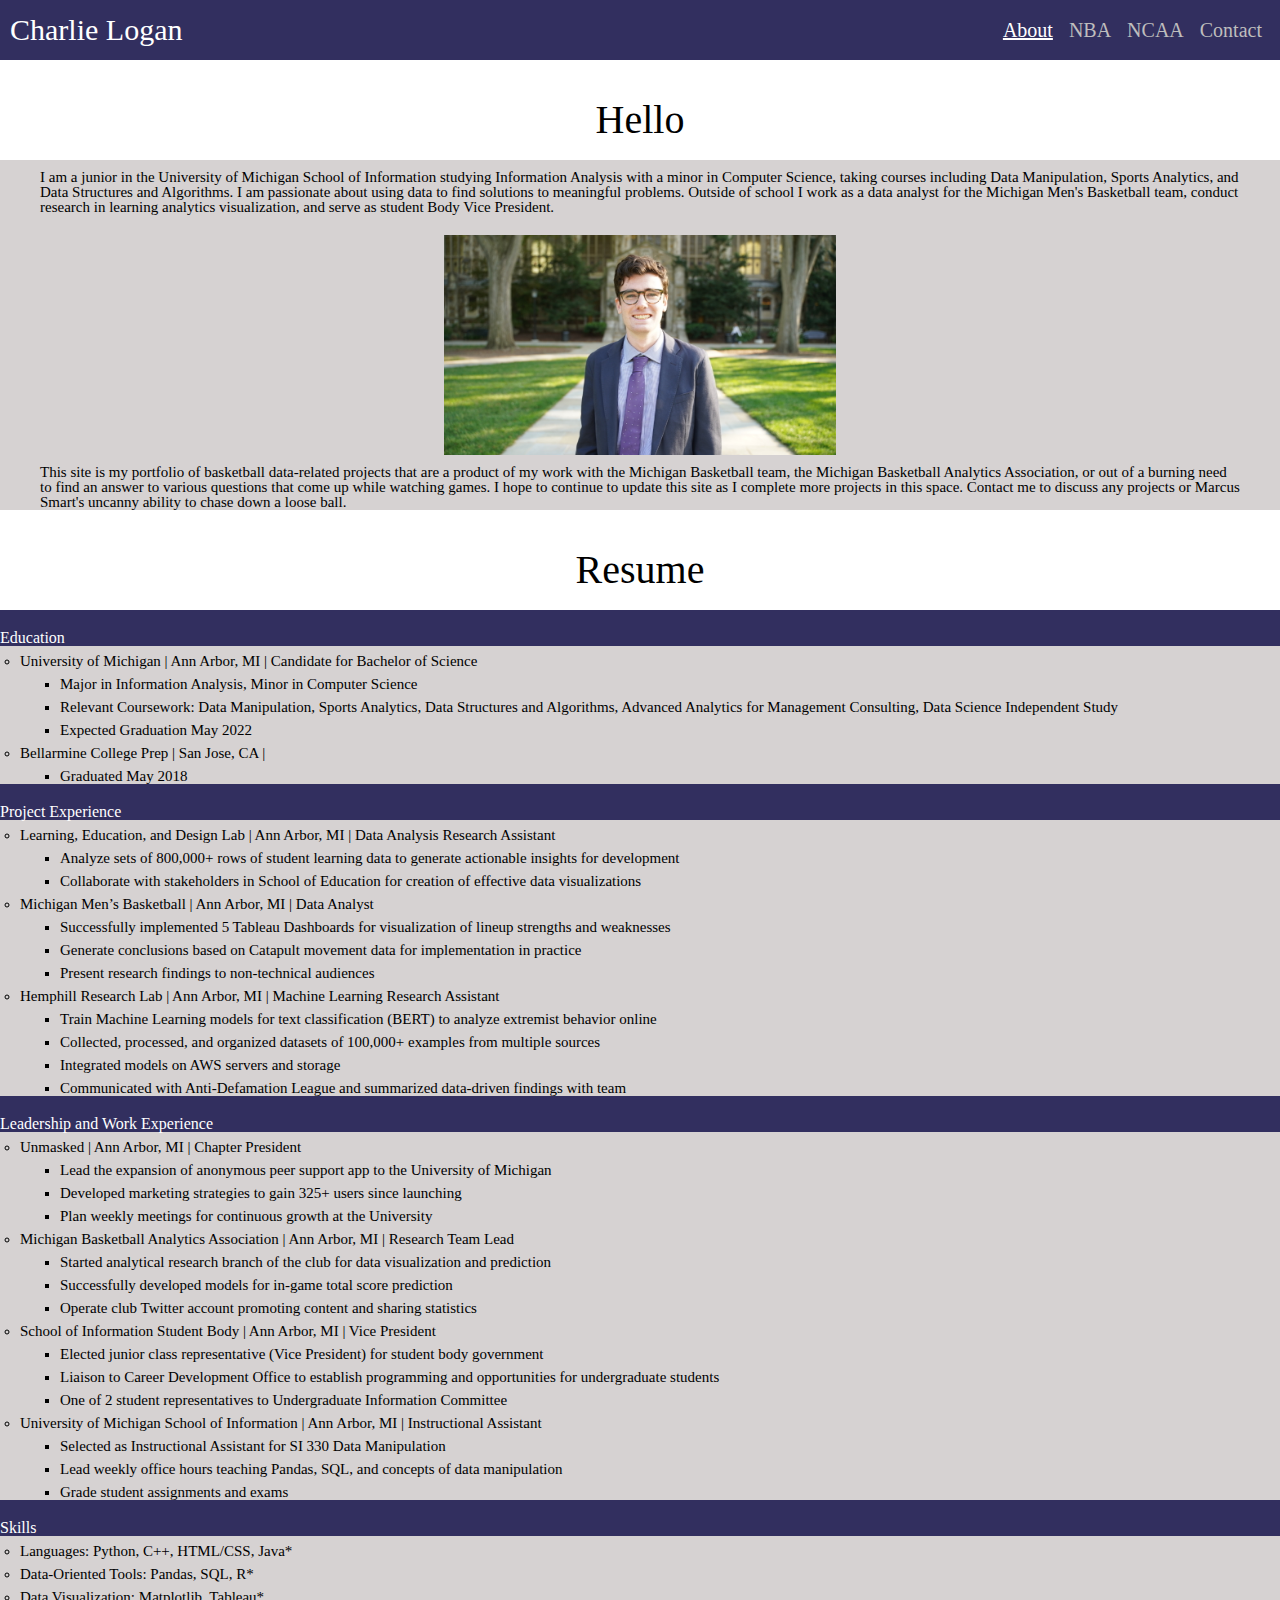
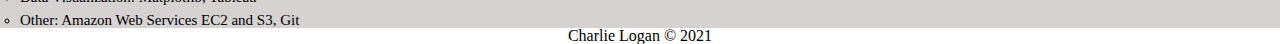
==== index.html @ 8e62bab6 "initial commit" ====
<!DOCTYPE html>
<html lang="en">
<head>
	<meta charset="UTF-8">
	<meta name="viewport" content="width=device-width, initial-scale=1.0">
	<link rel="stylesheet" href="css/html5reset.css">
	<link rel="stylesheet" href="css/style.css">
	<title>About Me</title>
</head>
<body>
	<header>
        <nav>
            <p>Charlie Logan</p>
            <ul class="navlinks">
                <li><a href = "index.html" class="active_navlink">About</a></li>
                <li><a href = "NBA.html" class="navlink">NBA</a></li>
                <li><a href = "NCAA.html" class="navlink">NCAA</a></li>
                <li><a href = "contact.html" class="navlink">Contact</a></li>
            </ul>
        </nav>
    </div>
	</header>
	<main>
        <div class="about">
            <h1>Hello</h1>
            <p>I am a junior in the University of Michigan School of Information studying Information Analysis with a minor in Computer Science, taking courses including Data Manipulation, Sports Analytics, and Data Structures and Algorithms. I am passionate about using data to find solutions to meaningful problems.
                Outside of school I work as a data analyst for the Michigan Men's Basketball team, conduct research in learning analytics visualization, and serve as student Body Vice President.
            </p>
            <img src="images/profile.jpeg" alt="profile" id = "profile">
            <p>This site is my portfolio of basketball data-related projects that are a product of my work with the Michigan Basketball team, the Michigan Basketball Analytics Association, or out of a burning need to find an answer to various questions that come up while watching games.
                I hope to continue to update this site as I complete more projects in this space. Contact me to discuss any projects or Marcus Smart's uncanny ability to chase down a loose ball. 
            </p>
        </div>
        <div class="resume">
            <h1>Resume</h1>
            <p class="section_header">Education</p>
            <ul class="resume_section">
                <li>University of Michigan | Ann Arbor, MI | Candidate for Bachelor of Science
                    <ul class="inner_section">
                        <li>Major in Information Analysis, Minor in Computer Science</li>
                        <li>Relevant Coursework: Data Manipulation, Sports Analytics, Data Structures and Algorithms, Advanced Analytics for Management Consulting, Data Science Independent Study</li>
                        <li>Expected Graduation May 2022</li>    
                    </ul>
                </li>
                <li>Bellarmine College Prep | San Jose, CA |
                    <ul class="inner_section">
                        <li>Graduated May 2018</li>
                    </ul>
                </li>
            </ul>

            <p class="section_header">Project Experience</p>
            <ul class="resume_section">
                <li>Learning, Education, and Design Lab | Ann Arbor, MI | Data Analysis Research Assistant
                    <ul class="inner_section">
                        <li>Analyze sets of 800,000+ rows of student learning data to generate actionable insights for development</li>
                        <li>Collaborate with stakeholders in School of Education for creation of effective data visualizations</li>
                    </ul>
                </li>
                <li>Michigan Men’s Basketball | Ann Arbor, MI | Data Analyst
                    <ul class="inner_section">
                        <li>Successfully implemented 5 Tableau Dashboards for visualization of lineup strengths and weaknesses</li>
                        <li>Generate conclusions based on Catapult movement data for implementation in practice</li>
                        <li>Present research findings to non-technical audiences</li>
                    </ul>
                </li>
                <li>Hemphill Research Lab | Ann Arbor, MI | Machine Learning Research Assistant
                    <ul class="inner_section">
                        <li>Train Machine Learning models for text classification (BERT) to analyze extremist behavior online</li>
                        <li>Collected, processed, and organized datasets of 100,000+ examples  from multiple sources</li>
                        <li>Integrated models on AWS servers and storage</li>
                        <li>Communicated with Anti-Defamation League and summarized data-driven findings with team</li>
                    </ul>
                </li>
            </ul>

            <p class="section_header">Leadership and Work Experience</p>
            <ul class="resume_section">
                <li>Unmasked | Ann Arbor, MI | Chapter President 
                    <ul class="inner_section">
                        <li>Lead the expansion of anonymous peer support app to the University of Michigan</li>
                        <li>Developed marketing strategies to gain 325+ users since launching</li>
                        <li>Plan weekly meetings for continuous growth at the University</li>
                    </ul>
                </li>
                <li>Michigan Basketball Analytics Association | Ann Arbor, MI | Research Team Lead
                    <ul class="inner_section">
                        <li>Started analytical research branch of the club for data visualization and prediction</li>
                        <li>Successfully developed models for in-game total score prediction</li>
                        <li>Operate club Twitter account promoting content and sharing statistics</li>
                    </ul>
                </li>
                <li>School of Information Student Body | Ann Arbor, MI | Vice President
                    <ul class="inner_section">
                        <li>Elected junior class representative (Vice President) for student body government</li>
                        <li>Liaison to Career Development Office to establish programming and opportunities for undergraduate students</li>
                        <li>One of 2 student representatives to Undergraduate Information Committee</li>
                    </ul>
                </li>
                <li>University of Michigan School of Information | Ann Arbor, MI | Instructional Assistant
                    <ul class="inner_section">
                        <li>Selected as Instructional Assistant for SI 330 Data Manipulation</li>
                        <li>Lead weekly office hours teaching Pandas, SQL, and concepts of data manipulation</li>
                        <li>Grade student assignments and exams</li>
                    </ul>
                </li>
            </ul>

            <p class="section_header">Skills</p>
            <ul class="resume_section">
                <li>Languages: Python, C++, HTML/CSS, Java* </li>
                <li>Data-Oriented Tools: Pandas, SQL, R*</li>
                <li>Data Visualization: Matplotlib, Tableau*</li>    
                <li>Other: Amazon Web Services EC2 and S3, Git</li> 
            </ul>
        </div>
    </main>
	<footer>
		<p>Charlie Logan &copy; 2021</p>
	</footer>
</body>
</html>
---- css/style.css ----
*{
  font-family: Verdana;
}
body{
  background-color: white;
}

nav{
  /*Can I make this fixed?*/
  display: flex; 
  justify-content: space-between;
  align-items: center;
  padding: 0 10px;
  position:sticky;
  background-color: rgb(50, 47, 95);
  min-height:60px;
}

nav > p{
  color:white;
  font-size:30px;
}
.navlinks{
  position:relative;
  display: flex;
}
.navlinks > li{
  padding:8px;
  font-size: 20px;
}

.navlink{
  color:rgb(190, 189, 189);
  text-decoration: none;
}

.active_navlink{
  color:white;
  text-decoration:underline white;
}

.about{
  background-color: rgb(214, 210, 210);
}
h1{
  margin-top: 40px;
  font-size:40px;
  color:black;
  font-weight: 300;
  text-align: center;
  background-color: white;
  padding-bottom: 20px;
}
h2{
  margin-top: 30px;
  font-size:30px;
  color:black;
  font-weight: 200;
  text-align: center;
  margin-left:10px;
  margin-right:10px;
  padding-top: 20px;
  padding-top: 10px;
}
.about p{
  margin-top: 10px;
  font-size: 15px;
  color:black;
  font-weight: 200;
  margin-left: 40px;
  margin-right:40px;
}

.about > img{
  display: block;
  height: 220px;
  margin-left: auto;
  margin-right: auto;
  margin-top: 20px;
}

.resume{
  background-color: rgb(214, 210, 210);
}
.section_header{
  padding-top:20px;
  background-color:  rgb(50, 47, 95);
  color: white;
}

.resume_section {
  padding-left:20px;
}

.inner_section{ 
  padding-left:40px;
}

.resume_section li{
  padding-top:8px;
  font-weight: 200;
  font-size: 15px;
  display: list-item;
  list-style-type:circle;
}

.inner_section li{ 
  padding-top:8px;
  font-weight: 200;
  font-size: 15px;
  display:list-item;
  list-style-type:square;
}

#quadrants{
  background-color: rgb(214, 210, 210);
}

#quadrants p{
  margin-top: 10px;
  font-size: 15px;
  color:black;
  font-weight: 200;
  margin-left: 40px;
  margin-right:40px;
  padding-bottom: 20px;
}
.images{
  display: flex;
  flex-wrap:wrap;
  background-color: white;
}


.images img{
  flex-grow: 1;
  height: 500px;
  width: 500px;
  margin-left: 20px;
  margin-right: 20px;
  margin-top: 50px;
}
#quadrants .images p{
  text-align:center;
  font: 15px;
}


#darkhorse{
  height: 250px;
  width: 500px;
}
footer{
  display:block;
  text-align:center;
}

#ncaa {
  display:grid;
  grid-template-columns: 1fr 1fr 1fr 1fr 1fr;
  grid-template-rows: 1fr 1fr 1fr 1fr 1fr;
  grid-gap: 1em;
}

#intro{
  grid-column: 1 / span 5;
  grid-row: 1 / span 1;
}
#intro p{
  font-size: 15px;
  color:black;
  font-weight: 200;
  padding-left: 20px;
  padding-right: 20px;
  padding-top:20px;
  padding-bottom: 20px;
  background-color: rgb(214, 210, 210);
}
#poster{
  grid-column: 1 / span 5;
  grid-row: 2 / span 2;
}
#poster h2{
  margin-bottom: 20px;
  margin-top: -100px;
}
#poster img, #seeds img{
  max-width: 100%;
}
#seeds{
  grid-column: 1 / span 5;
  grid-row: 3 / span 2;
}
#seeds h2{
  
}
#seeds p{
  font-size: 15px;
  color:black;
  font-weight: 200;
  padding-left: 20px;
  padding-right: 20px;
  padding-top:20px;
  padding-bottom: 20px;
  background-color: rgb(214, 210, 210);
}




/*

@import url('https://fonts.googleapis.com/css2?family=Raleway&display=swap');

body{
  margin: 0;
  padding: 0;
  font-size: 16pt;
  font-family: 'Raleway', sans-serif;
  background-image: url("../images/concrete_seamless.png");
  background-color: #cccccc;
}


header{
  background: #fff;
  border-bottom: 3px solid #50C7C7;

  display:flex;
  flex-direction: column;
  justify-content: center;
  align-items:center;
}

.nav_links{

  display:flex;
  flex-direction:column;
  align-items:center;
  justify-content: center;
}


.price{
    min-height: 500px;

    display:flex;
    flex-direction: row;
    justify-content: center;
    flex-wrap:wrap;
    align-items:center;
}


.package {
  margin: 12px;
  background: #fff;
  border-radius: 7px;
  padding: 0 0 50px 0;

  flex-basis: 400px;
  justify-content: center;

}


.package > header{
  background: #288080;
  border: 2px solid #45ADAD;
  padding: 20px 0;
  border-radius: 7px 7px 0 0;
}


.gallery{
  min-height: 600px;
  display:flex;
  flex-direction: row;
  justify-content: center;
  flex-wrap:wrap;

}

.gallery > img{
  border: 10px #50C7C7 solid;
  margin: 10px;
  width: 300px;
}


#logo{
   animation-name: logo_grow;
   animation-duration: 15s;
 
}

@-webkit-keyframes logo_grow{

  from {width:25px;opacity:0;}
  to {width: 420px;opacity:1;}
}

@keyframes logo_grow{
  from {width:25px;opacity:0;}
  to {width: 420px;opacity:1;}

} 

@media screen and (min-width: 850px){

  header{
    display:flex;
    flex-direction: row;
    justify-content: space-between;
    align-items: center;
  }

  .nav_links{
    display:flex;
    flex-direction: row;
    justify-content:space-between;
  }

  .package {
    display: flex;
    flex-basis: 230px;
    flex-direction: column;
    flex-wrap:nowrap;
  } 
}
@media screen and (prefers-reduced-motion: reduce){
  #logo{
    animation-name:none;
    animation-duration:none;
  }
}

@media print { 

  body{
    background-image: none;
  }

  nav{
    width:100%;
  }

  .nav_links{
    flex-direction: row;
    justify-content: space-evenly;
  }

  .price{
    align-items:flex-end;
  }

  .package{
    border: 2px solid #45ADAD;
    flex-basis:200px;
  }

  .gallery, #gallery{
    display:none;
  }
 
}
*/
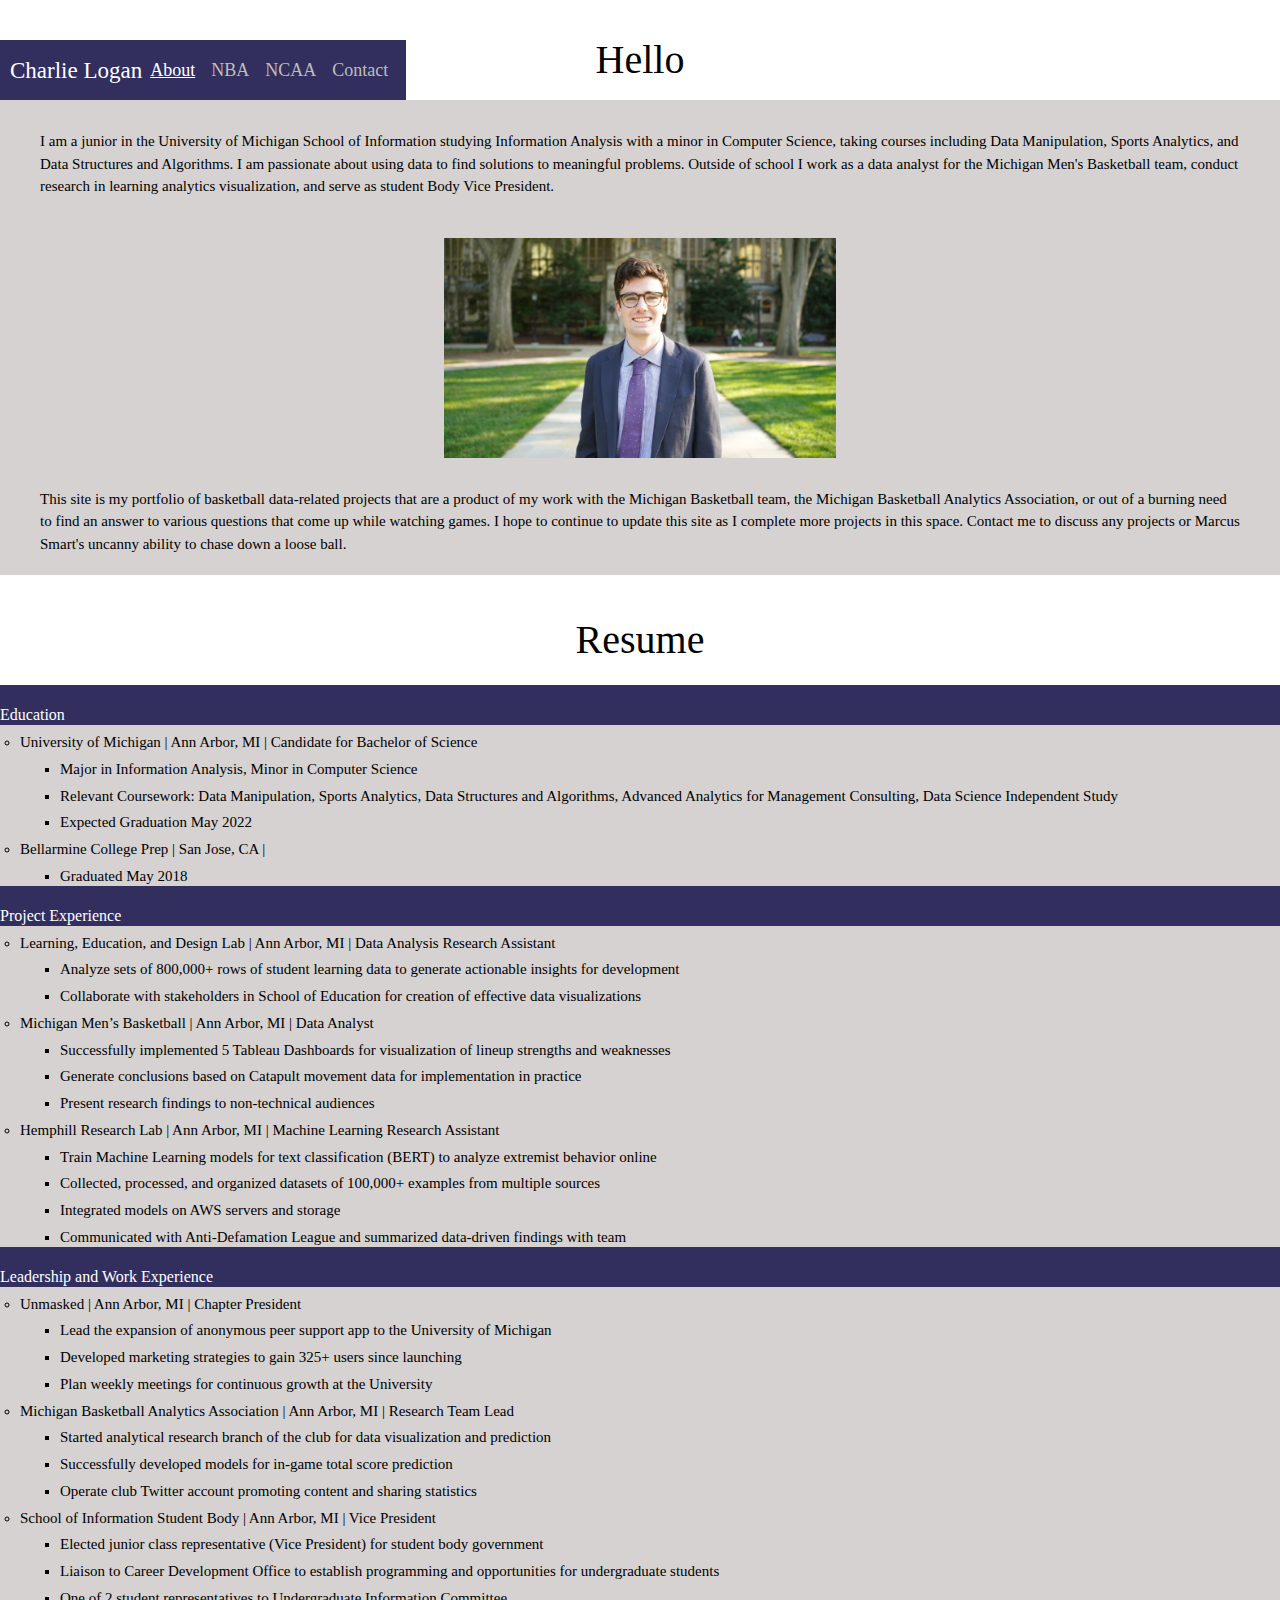
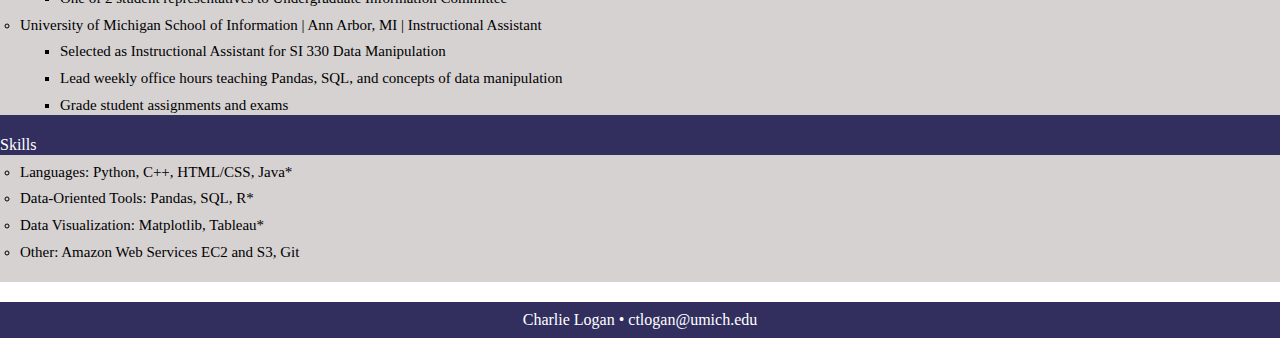
==== commit be870bcd: "completed" ====
--- a/index.html
+++ b/index.html
@@ -116,7 +116,7 @@
         </div>
     </main>
 	<footer>
-		<p>Charlie Logan &copy; 2021</p>
+		<p>Charlie Logan • ctlogan@umich.edu</p>
 	</footer>
 </body>
 </html>
--- a/css/style.css
+++ b/css/style.css
@@ -11,14 +11,14 @@
   justify-content: space-between;
   align-items: center;
   padding: 0 10px;
-  position:sticky;
   background-color: rgb(50, 47, 95);
   min-height:60px;
+  position: fixed;
 }
 
 nav > p{
   color:white;
-  font-size:30px;
+  font-size:23px;
 }
 .navlinks{
   position:relative;
@@ -26,7 +26,7 @@
 }
 .navlinks > li{
   padding:8px;
-  font-size: 20px;
+  font-size: 18px;
 }
 
 .navlink{
@@ -62,13 +62,16 @@
   padding-top: 20px;
   padding-top: 10px;
 }
-.about p{
+.about p, #quadrants p, #seeds p, #intro p, #contact p{
   margin-top: 10px;
   font-size: 15px;
   color:black;
   font-weight: 200;
   margin-left: 40px;
   margin-right:40px;
+  padding-top: 20px;
+  padding-bottom: 20px;
+  line-height: 1.5;
 }
 
 .about > img{
@@ -77,10 +80,14 @@
   margin-left: auto;
   margin-right: auto;
   margin-top: 20px;
+  max-width: 100%;
 }
 
 .resume{
   background-color: rgb(214, 210, 210);
+  line-height:1.25;
+  padding-bottom: 20px;
+  margin-bottom: 20px;
 }
 .section_header{
   padding-top:20px;
@@ -116,15 +123,7 @@
   background-color: rgb(214, 210, 210);
 }
 
-#quadrants p{
-  margin-top: 10px;
-  font-size: 15px;
-  color:black;
-  font-weight: 200;
-  margin-left: 40px;
-  margin-right:40px;
-  padding-bottom: 20px;
-}
+
 .images{
   display: flex;
   flex-wrap:wrap;
@@ -134,11 +133,12 @@
 
 .images img{
   flex-grow: 1;
-  height: 500px;
-  width: 500px;
   margin-left: 20px;
   margin-right: 20px;
   margin-top: 50px;
+  max-width: 80%;
+  padding-right:40px;
+  padding-left:40px;
 }
 #quadrants .images p{
   text-align:center;
@@ -151,38 +151,40 @@
   width: 500px;
 }
 footer{
-  display:block;
+  display: flex; 
+  justify-content: center; 
   text-align:center;
+  position: relative;
+  bottom:0;
+  width: 100%;
+  background-color:rgb(50, 47, 95);
+  color:white;
+  padding-top: 10px;
+  padding-bottom: 10px;
 }
 
 #ncaa {
   display:grid;
   grid-template-columns: 1fr 1fr 1fr 1fr 1fr;
-  grid-template-rows: 1fr 1fr 1fr 1fr 1fr;
+  grid-template-rows: 1fr 1fr 1fr 1fr;
   grid-gap: 1em;
+}
+#ncaa h1{
+  margin-top: 80px;
 }
 
 #intro{
   grid-column: 1 / span 5;
   grid-row: 1 / span 1;
 }
-#intro p{
-  font-size: 15px;
-  color:black;
-  font-weight: 200;
-  padding-left: 20px;
-  padding-right: 20px;
-  padding-top:20px;
-  padding-bottom: 20px;
-  background-color: rgb(214, 210, 210);
-}
+
 #poster{
   grid-column: 1 / span 5;
-  grid-row: 2 / span 2;
+  grid-row: 2 / span 1;
 }
 #poster h2{
   margin-bottom: 20px;
-  margin-top: -100px;
+  margin-top: -60px;
 }
 #poster img, #seeds img{
   max-width: 100%;
@@ -191,21 +193,69 @@
   grid-column: 1 / span 5;
   grid-row: 3 / span 2;
 }
-#seeds h2{
-  
-}
+#intro p{
+  margin-left: 0;
+  margin-right: 0;
+  padding-right: 20px;
+  padding-left: 20px;
+  background-color: rgb(214, 210, 210);
+}
+
 #seeds p{
+  margin-left: 0;
+  margin-right: 0;
+  padding-right: 20px;
+  padding-left: 20px;
+  background-color: rgb(214, 210, 210);
+}
+
+#contact p{
+  margin-left: 0;
+  margin-right: 0;
+  padding-right: 20px;
+  padding-left: 20px;
+  background-color: rgb(214, 210, 210);
+}
+
+#contact .images img{
+  /*Images aren't really centered??*/
+  display: inline-block;
+  margin-left: auto;
+  margin-right: auto;
+  height:100px;
+  margin-bottom: 100px;
+  text-align: center;
+}
+
+.emailform{
+  margin-bottom: 80px;
   font-size: 15px;
   color:black;
   font-weight: 200;
-  padding-left: 20px;
-  padding-right: 20px;
-  padding-top:20px;
-  padding-bottom: 20px;
-  background-color: rgb(214, 210, 210);
-}
-
-
+  background-color: rgb(214, 210, 210);
+  padding: 20px;
+}
+.emailform form{
+  display:block;
+}
+.emailform input{
+  display:inline-block;
+  width:80%;
+  height:20px;
+}
+textarea{
+  display: inline-block;
+  width:80%;
+  height:80px;
+  margin-bottom: 20px;
+}
+#contact .emailform p{
+  font-size: 15px;
+  color:black;
+  font-weight: 200;
+  padding-left: 0;
+  padding-right: 0;
+}
 
 
 /*
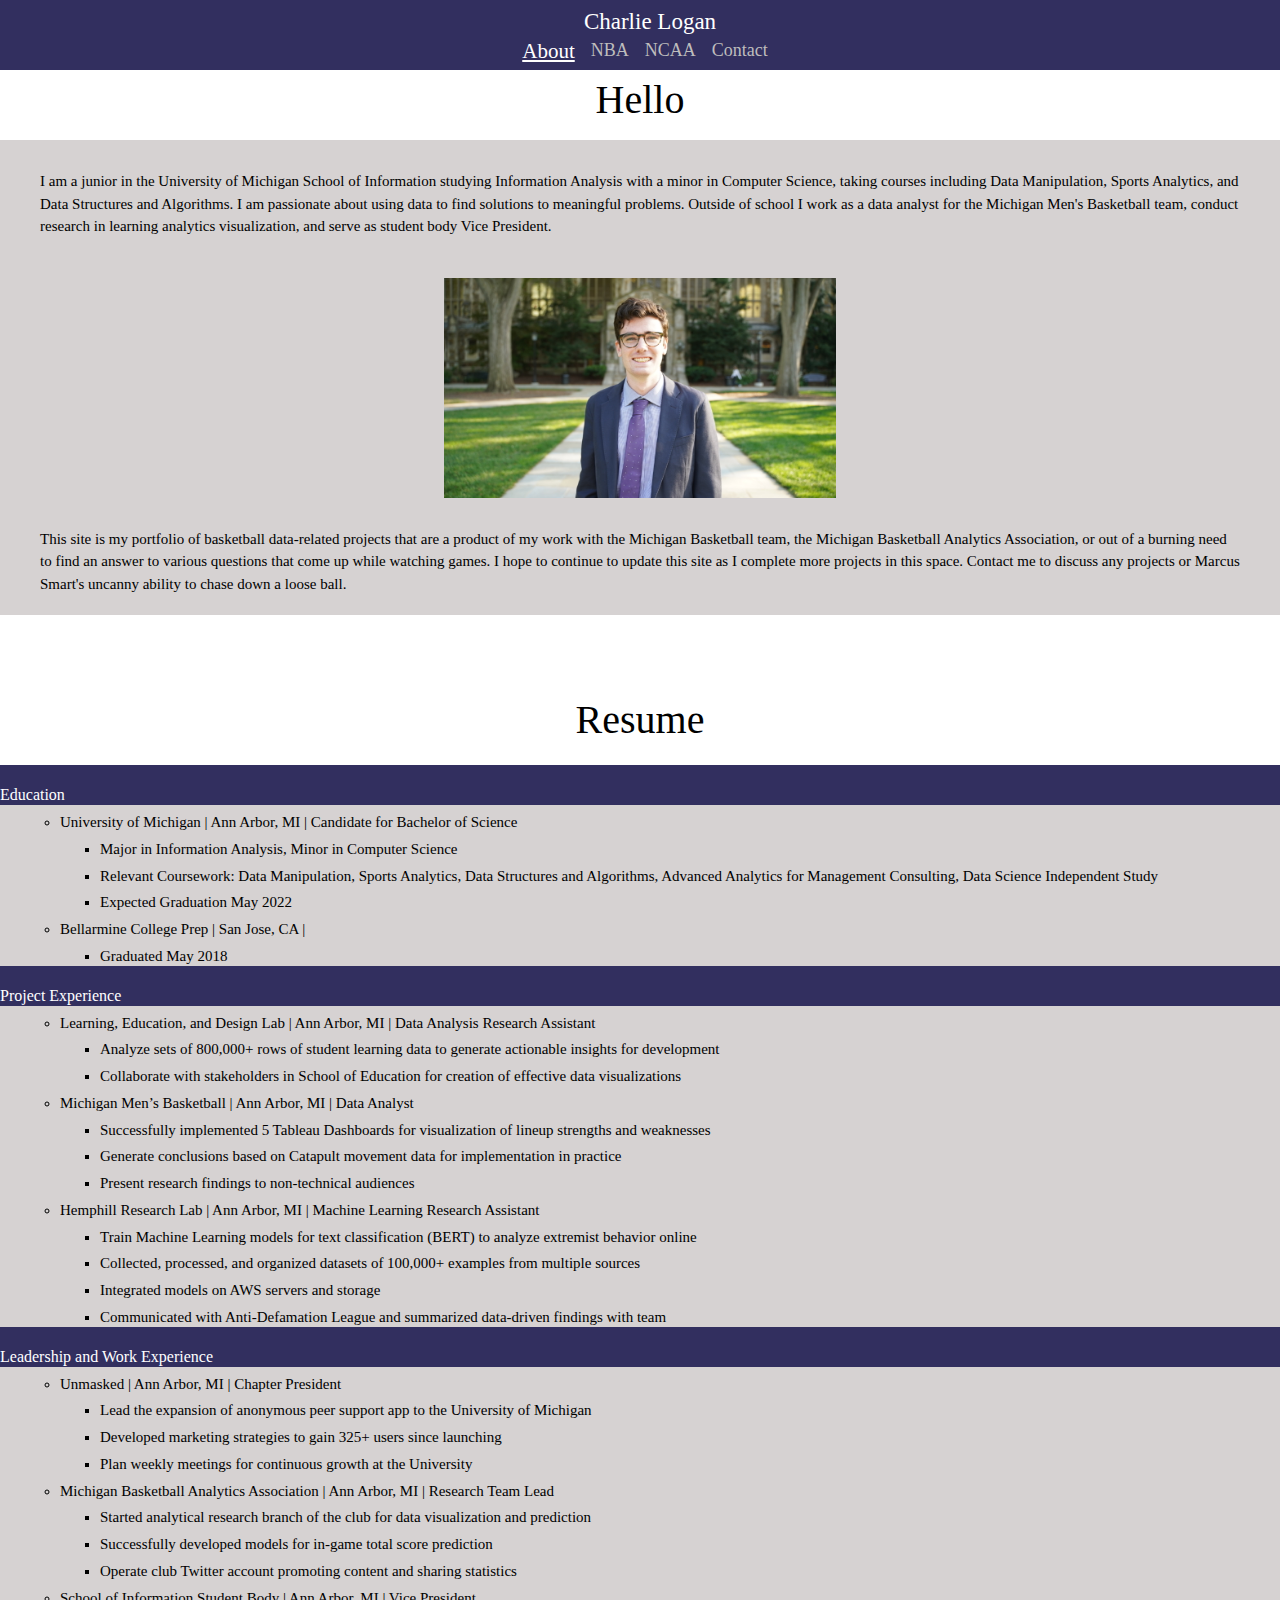
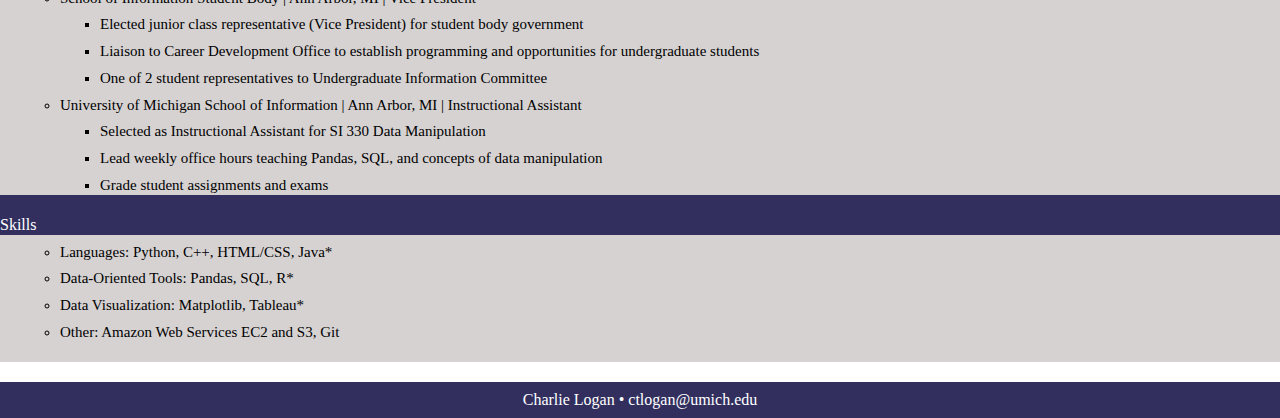
==== commit c96123e7: "changes for tablet" ====
--- a/index.html
+++ b/index.html
@@ -9,6 +9,9 @@
 </head>
 <body>
 	<header>
+        <a class="skip-to-content-link" href="#main">
+            Skip to content
+        </a>
         <nav>
             <p>Charlie Logan</p>
             <ul class="navlinks">
@@ -20,11 +23,11 @@
         </nav>
     </div>
 	</header>
-	<main>
+	<main id="main">
         <div class="about">
             <h1>Hello</h1>
             <p>I am a junior in the University of Michigan School of Information studying Information Analysis with a minor in Computer Science, taking courses including Data Manipulation, Sports Analytics, and Data Structures and Algorithms. I am passionate about using data to find solutions to meaningful problems.
-                Outside of school I work as a data analyst for the Michigan Men's Basketball team, conduct research in learning analytics visualization, and serve as student Body Vice President.
+                Outside of school I work as a data analyst for the Michigan Men's Basketball team, conduct research in learning analytics visualization, and serve as student body Vice President.
             </p>
             <img src="images/profile.jpeg" alt="profile" id = "profile">
             <p>This site is my portfolio of basketball data-related projects that are a product of my work with the Michigan Basketball team, the Michigan Basketball Analytics Association, or out of a burning need to find an answer to various questions that come up while watching games.
--- a/css/style.css
+++ b/css/style.css
@@ -14,15 +14,19 @@
   background-color: rgb(50, 47, 95);
   min-height:60px;
   position: fixed;
+  top:0;
+  width:100%;
 }
 
 nav > p{
   color:white;
   font-size:23px;
 }
+
 .navlinks{
   position:relative;
   display: flex;
+  padding-right:10px;
 }
 .navlinks > li{
   padding:8px;
@@ -37,13 +41,14 @@
 .active_navlink{
   color:white;
   text-decoration:underline white;
+  font-size:21px;
 }
 
 .about{
   background-color: rgb(214, 210, 210);
 }
 h1{
-  margin-top: 40px;
+  margin-top: 80px;
   font-size:40px;
   color:black;
   font-weight: 300;
@@ -88,11 +93,13 @@
   line-height:1.25;
   padding-bottom: 20px;
   margin-bottom: 20px;
+  width:100%;
 }
 .section_header{
   padding-top:20px;
   background-color:  rgb(50, 47, 95);
   color: white;
+  text-align:center;
 }
 
 .resume_section {
@@ -111,6 +118,7 @@
   list-style-type:circle;
 }
 
+
 .inner_section li{ 
   padding-top:8px;
   font-weight: 200;
@@ -121,6 +129,7 @@
 
 #quadrants{
   background-color: rgb(214, 210, 210);
+  width:100%;
 }
 
 
@@ -133,16 +142,22 @@
 
 .images img{
   flex-grow: 1;
-  margin-left: 20px;
-  margin-right: 20px;
+  margin-left: auto;
+  margin-right: auto;
   margin-top: 50px;
   max-width: 80%;
   padding-right:40px;
   padding-left:40px;
+  padding-top:40px;
+  padding-bottom: 40px;
+  background-color: rgb(214, 210, 210);
 }
 #quadrants .images p{
   text-align:center;
   font: 15px;
+  margin-left: auto;
+  margin-right:auto;
+  width:100%;
 }
 
 
@@ -165,33 +180,35 @@
 
 #ncaa {
   display:grid;
-  grid-template-columns: 1fr 1fr 1fr 1fr 1fr;
-  grid-template-rows: 1fr 1fr 1fr 1fr;
+  grid-template-columns: 4fr 1fr;
+  grid-template-rows: .5fr 1fr 1.5fr;
   grid-gap: 1em;
-}
-#ncaa h1{
-  margin-top: 80px;
-}
+  width:100%;
+}
+
 
 #intro{
-  grid-column: 1 / span 5;
+  grid-column: 1 / span 2;
   grid-row: 1 / span 1;
 }
 
 #poster{
-  grid-column: 1 / span 5;
+  grid-column: 1 / span 2;
   grid-row: 2 / span 1;
 }
 #poster h2{
   margin-bottom: 20px;
-  margin-top: -60px;
+  margin-top: 10px;
 }
 #poster img, #seeds img{
   max-width: 100%;
+  margin-left:10px;
+  margin-right:10px;
 }
 #seeds{
-  grid-column: 1 / span 5;
-  grid-row: 3 / span 2;
+  grid-column: 1 / span 2;
+  grid-row: 3 / span 1;
+  width:100%;
 }
 #intro p{
   margin-left: 0;
@@ -199,6 +216,7 @@
   padding-right: 20px;
   padding-left: 20px;
   background-color: rgb(214, 210, 210);
+  width:100%;
 }
 
 #seeds p{
@@ -207,6 +225,7 @@
   padding-right: 20px;
   padding-left: 20px;
   background-color: rgb(214, 210, 210);
+
 }
 
 #contact p{
@@ -215,17 +234,22 @@
   padding-right: 20px;
   padding-left: 20px;
   background-color: rgb(214, 210, 210);
+  width:100%;
+}
+#contact .images{
+  width:100%;
+  display: flex;
+  margin-left: auto;
+  margin-right:auto;
+  justify-content: space-evenly;
 }
 
 #contact .images img{
   /*Images aren't really centered??*/
-  display: inline-block;
-  margin-left: auto;
-  margin-right: auto;
   height:100px;
   margin-bottom: 100px;
-  text-align: center;
-}
+}
+
 
 .emailform{
   margin-bottom: 80px;
@@ -234,6 +258,7 @@
   font-weight: 200;
   background-color: rgb(214, 210, 210);
   padding: 20px;
+  width:100%;
 }
 .emailform form{
   display:block;
@@ -255,6 +280,109 @@
   font-weight: 200;
   padding-left: 0;
   padding-right: 0;
+}
+
+.skip-to-content-link {
+  left: -999px;
+  top:-999px;
+  display: block;
+  position: absolute;
+}
+
+.skip-to-content-link:focus {
+  left:10%;
+  top:10%;
+  background-color:white;
+}
+
+@media all and (min-width: 680px){
+  nav{
+    display: flex;
+    flex-wrap:wrap;
+    max-width: 100%;
+  }
+  
+  nav > p{
+    color:white;
+    font-size:23px;
+    width:100%;
+    text-align: center;
+    padding-top:10px;
+  }
+  .navlinks{
+    display: flex;
+    padding-right:10px;
+    justify-content: space-evenly;
+    max-width: 100%;
+    text-align: center;
+    margin: auto auto;
+  }
+
+  .images img{
+    flex-grow:0;
+    flex-wrap:wrap;
+    justify-content: center;
+    margin-left:auto;
+    margin-right:auto;
+  }
+
+
+  #ncaa {
+    display:grid;
+    grid-template-columns: 4fr 1fr;
+    grid-template-rows: .5fr 1fr 1.5fr;
+    grid-gap: 1em;
+    width:100%;
+  }
+  
+  #intro{
+    grid-column: 1 / span 2;
+    grid-row: 1 / span 1;
+  }
+  
+  #poster img{
+    grid-column: 1 / span 1;
+  }
+  #poster h2{
+    grid-column-start:2;
+  }
+  #poster img, #seeds img{
+    max-width: 100%;
+    margin-left:10px;
+    margin-right:10px;
+  }
+  #seeds{
+    grid-column: 1 / span 2;
+    grid-row: 3 / span 1;
+    width:100%;
+  }
+  #intro p{
+    margin-left: 0;
+    margin-right: 0;
+    padding-right: 20px;
+    padding-left: 20px;
+    background-color: rgb(214, 210, 210);
+    width:100%;
+  }
+  
+  #seeds p{
+    margin-left: 0;
+    margin-right: 0;
+    padding-right: 20px;
+    padding-left: 20px;
+    background-color: rgb(214, 210, 210);
+  
+  }
+
+  .resume_section{
+    margin-left: 40px;
+    margin-right:40px;
+  }
+
+  .section_header{
+    text-align: left;
+  }
+
 }
 
 
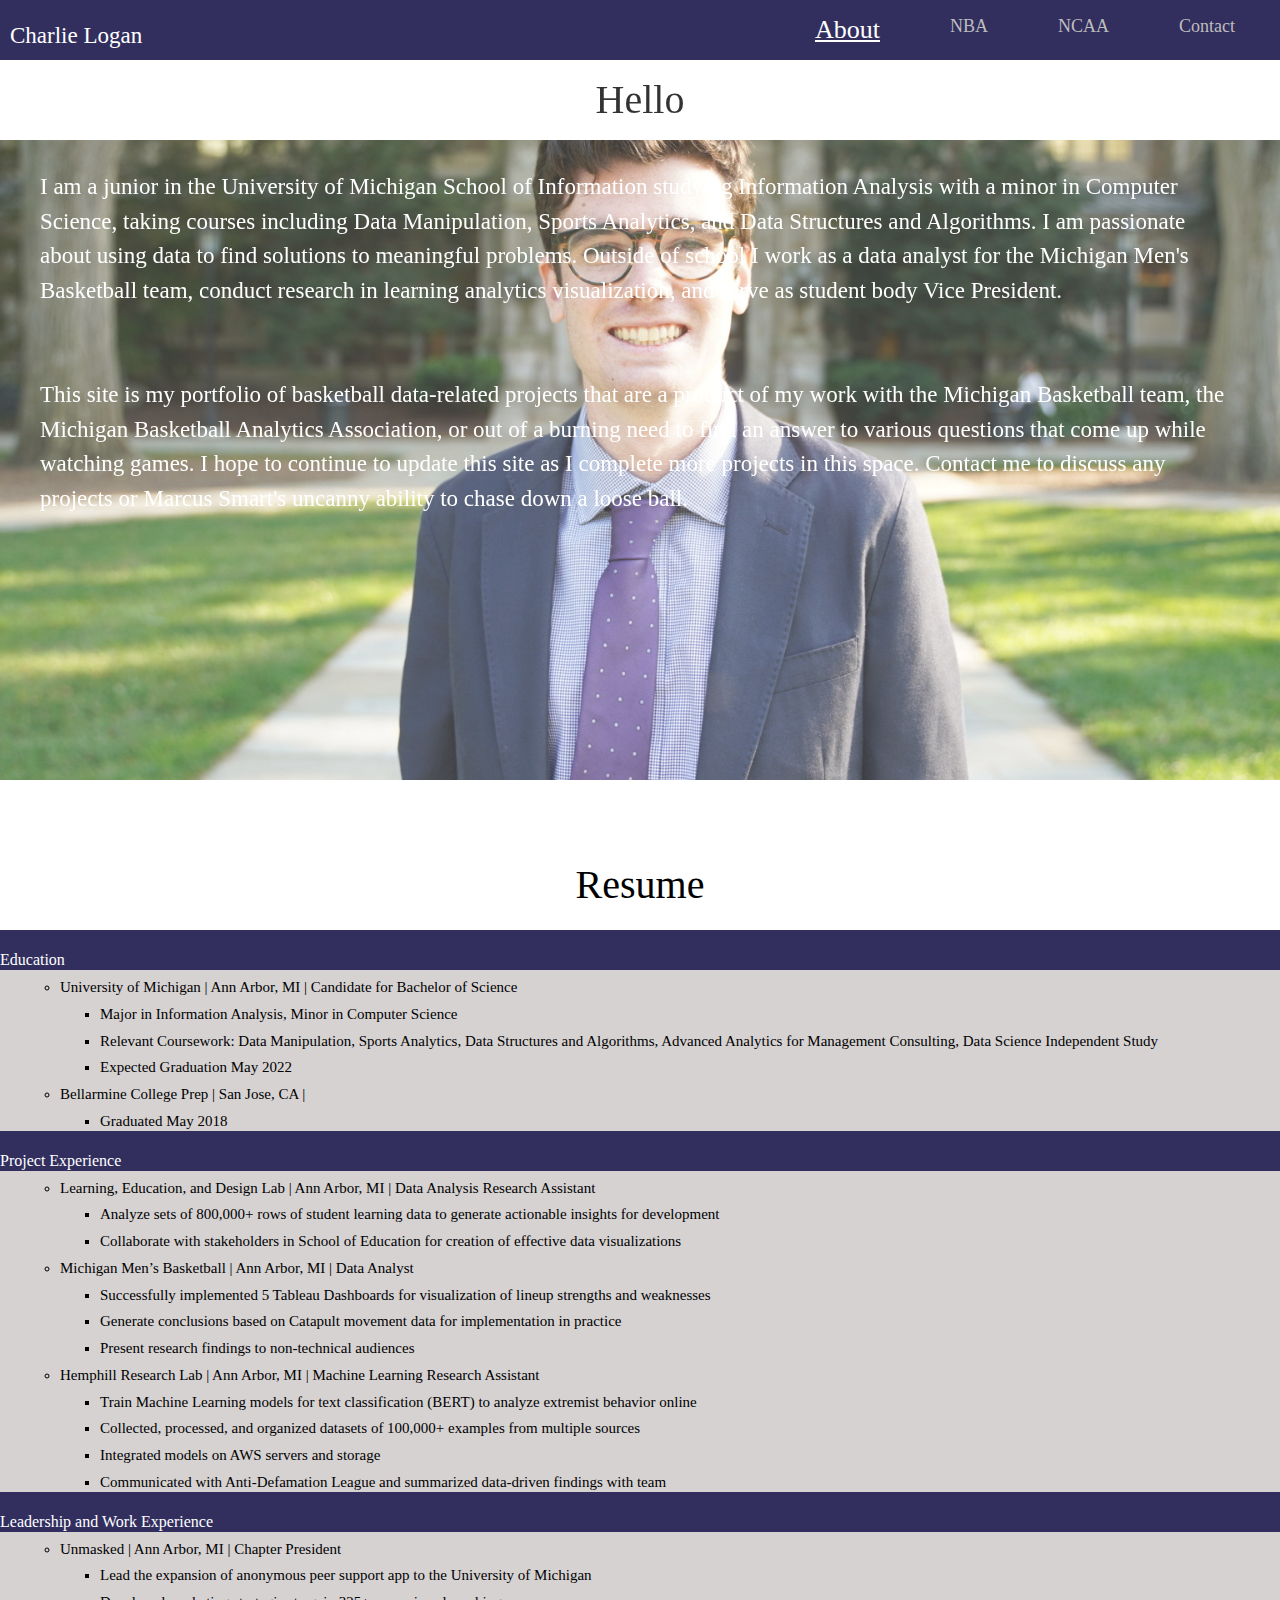
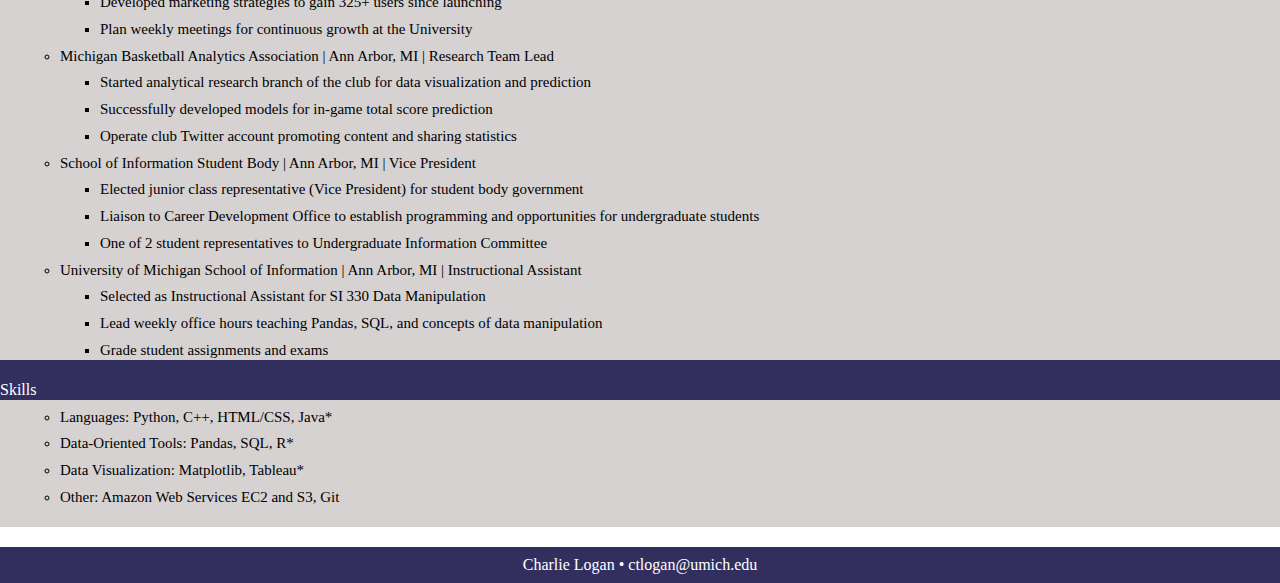
==== commit 0e3aecda: "google analytics" ====
--- a/index.html
+++ b/index.html
@@ -5,6 +5,15 @@
 	<meta name="viewport" content="width=device-width, initial-scale=1.0">
 	<link rel="stylesheet" href="css/html5reset.css">
 	<link rel="stylesheet" href="css/style.css">
+    <!-- Global site tag (gtag.js) - Google Analytics -->
+    <script async src="https://www.googletagmanager.com/gtag/js?id=G-DQCZH5GJP3"></script>
+    <script>
+    window.dataLayer = window.dataLayer || [];
+    function gtag(){dataLayer.push(arguments);}
+    gtag('js', new Date());
+
+    gtag('config', 'G-DQCZH5GJP3');
+    </script>
 	<title>About Me</title>
 </head>
 <body>
--- a/css/style.css
+++ b/css/style.css
@@ -6,7 +6,6 @@
 }
 
 nav{
-  /*Can I make this fixed?*/
   display: flex; 
   justify-content: space-between;
   align-items: center;
@@ -41,12 +40,13 @@
 .active_navlink{
   color:white;
   text-decoration:underline white;
-  font-size:21px;
+  font-size:23px;
 }
 
 .about{
   background-color: rgb(214, 210, 210);
 }
+
 h1{
   margin-top: 80px;
   font-size:40px;
@@ -245,7 +245,6 @@
 }
 
 #contact .images img{
-  /*Images aren't really centered??*/
   height:100px;
   margin-bottom: 100px;
 }
@@ -295,6 +294,33 @@
   background-color:white;
 }
 
+.flip-card-front{
+  display:none;
+}
+.flip-card-back{
+  transform:none;
+}
+
+@keyframes stat{
+  from {opacity:0%; max-width: 10%;}
+  to {opacity:100%; max-width: 80%;}
+}
+
+#mbaa{
+  animation-name: stat;
+  animation-duration: 5s;
+}
+
+@keyframes link{
+  from {opacity:0%; max-width: 10%;}
+  to {opacity:100%; max-width: 80%;}
+}
+
+#link{
+  animation-name:link;
+  animation-duration: 5s;
+}
+
 @media all and (min-width: 680px){
   nav{
     display: flex;
@@ -302,10 +328,11 @@
     max-width: 100%;
   }
   
+  
   nav > p{
     color:white;
     font-size:23px;
-    width:100%;
+    min-width:100%;
     text-align: center;
     padding-top:10px;
   }
@@ -347,8 +374,8 @@
     grid-column-start:2;
   }
   #poster img, #seeds img{
-    max-width: 100%;
-    margin-left:10px;
+    max-width: 80%;
+    margin-left:130px;
     margin-right:10px;
   }
   #seeds{
@@ -385,161 +412,117 @@
 
 }
 
-
-/*
-
-@import url('https://fonts.googleapis.com/css2?family=Raleway&display=swap');
-
-body{
-  margin: 0;
-  padding: 0;
-  font-size: 16pt;
-  font-family: 'Raleway', sans-serif;
-  background-image: url("../images/concrete_seamless.png");
-  background-color: #cccccc;
-}
-
-
-header{
-  background: #fff;
-  border-bottom: 3px solid #50C7C7;
-
-  display:flex;
-  flex-direction: column;
-  justify-content: center;
-  align-items:center;
-}
-
-.nav_links{
-
-  display:flex;
-  flex-direction:column;
-  align-items:center;
-  justify-content: center;
-}
-
-
-.price{
-    min-height: 500px;
-
-    display:flex;
-    flex-direction: row;
-    justify-content: center;
-    flex-wrap:wrap;
-    align-items:center;
-}
-
-
-.package {
-  margin: 12px;
-  background: #fff;
-  border-radius: 7px;
-  padding: 0 0 50px 0;
-
-  flex-basis: 400px;
-  justify-content: center;
-
-}
-
-
-.package > header{
-  background: #288080;
-  border: 2px solid #45ADAD;
-  padding: 20px 0;
-  border-radius: 7px 7px 0 0;
-}
-
-
-.gallery{
-  min-height: 600px;
-  display:flex;
-  flex-direction: row;
-  justify-content: center;
-  flex-wrap:wrap;
-
-}
-
-.gallery > img{
-  border: 10px #50C7C7 solid;
-  margin: 10px;
-  width: 300px;
-}
-
-
-#logo{
-   animation-name: logo_grow;
-   animation-duration: 15s;
- 
-}
-
-@-webkit-keyframes logo_grow{
-
-  from {width:25px;opacity:0;}
-  to {width: 420px;opacity:1;}
-}
-
-@keyframes logo_grow{
-  from {width:25px;opacity:0;}
-  to {width: 420px;opacity:1;}
-
-} 
-
-@media screen and (min-width: 850px){
-
-  header{
-    display:flex;
-    flex-direction: row;
+@media all and (min-width: 960px){
+  nav{
     justify-content: space-between;
+    flex-wrap: nowrap;
     align-items: center;
-  }
-
-  .nav_links{
-    display:flex;
-    flex-direction: row;
-    justify-content:space-between;
-  }
-
-  .package {
+    padding: 0 10px;
+    background-color: rgb(50, 47, 95);
+    min-height:60px;
+    position: fixed;
+    top:0;
+    width:100%;
+  }
+  
+  .navlinks{
+    position:relative;
     display: flex;
-    flex-basis: 230px;
-    flex-direction: column;
-    flex-wrap:nowrap;
-  } 
-}
+    padding-right:10px;
+    margin-right:10px;
+  }
+  .navlinks > li{
+    padding-left: 35px;
+    padding-right: 35px;
+  }
+
+  .active_navlink{
+    font-size: 26px;
+  }
+  nav p{
+    min-width:0;
+  }
+}
+
+@media all and (min-width: 960px) and (prefers-reduced-motion: no-preference){
+  .about{
+    background-image: url("../images/profile.jpeg");
+    min-height: 700px;
+    background-attachment: fixed;
+    background-position: center;
+    background-repeat: no-repeat;
+    background-size: cover;
+    opacity:80%;
+  }
+  .about img{
+    height:0;
+    width:0;
+  }
+  .about p{
+    color:white;
+    font-size: 23px;
+  }
+
+  .flip-card {
+    background-color: transparent;
+    max-width: 85%;
+    height: 600px;
+    margin-left:110px;
+    perspective: 1000px; /* Remove this if you don't want the 3D effect */
+  }
+
+  /* This container is needed to position the front and back side */
+  .flip-card-inner {
+    position: relative;
+    width: 100%;
+    height: 100%;
+    transition: transform 1s;
+    transform-style: preserve-3d;
+  }
+
+  /* Do an horizontal flip when you move the mouse over the flip box container */
+  .flip-card:hover .flip-card-inner, .flip-card:focus .flip-card-inner {
+    transform: rotateY( 180deg ) ;
+    transition: transform 0.5s;
+  }
+
+  .flip-card-front, .flip-card-back {
+    display:inline;
+    position: absolute;
+    width: 100%;
+    height: 100%;
+    -webkit-backface-visibility: hidden; /* Safari */
+    backface-visibility: hidden;
+    background:rgb(214, 210, 210);
+  }
+
+
+  .flip-card-back{
+    background: none;
+    transform: rotateY(180deg);
+  }
+  .flip-card-front{
+    width:80%;
+    height:80%;
+    margin-left:130px;
+    background: gray;
+    text-align: center;
+    color:white;
+  }
+  .flip-card-front p{
+    padding-top: 200px;
+    font-size:18
+  }
+}
+
+
 @media screen and (prefers-reduced-motion: reduce){
-  #logo{
+  #mbaa{
     animation-name:none;
     animation-duration:none;
   }
-}
-
-@media print { 
-
-  body{
-    background-image: none;
-  }
-
-  nav{
-    width:100%;
-  }
-
-  .nav_links{
-    flex-direction: row;
-    justify-content: space-evenly;
-  }
-
-  .price{
-    align-items:flex-end;
-  }
-
-  .package{
-    border: 2px solid #45ADAD;
-    flex-basis:200px;
-  }
-
-  .gallery, #gallery{
-    display:none;
-  }
- 
-}
-*/+  #link{
+    animation-name:none;
+    animation-duration:none;
+  }
+}